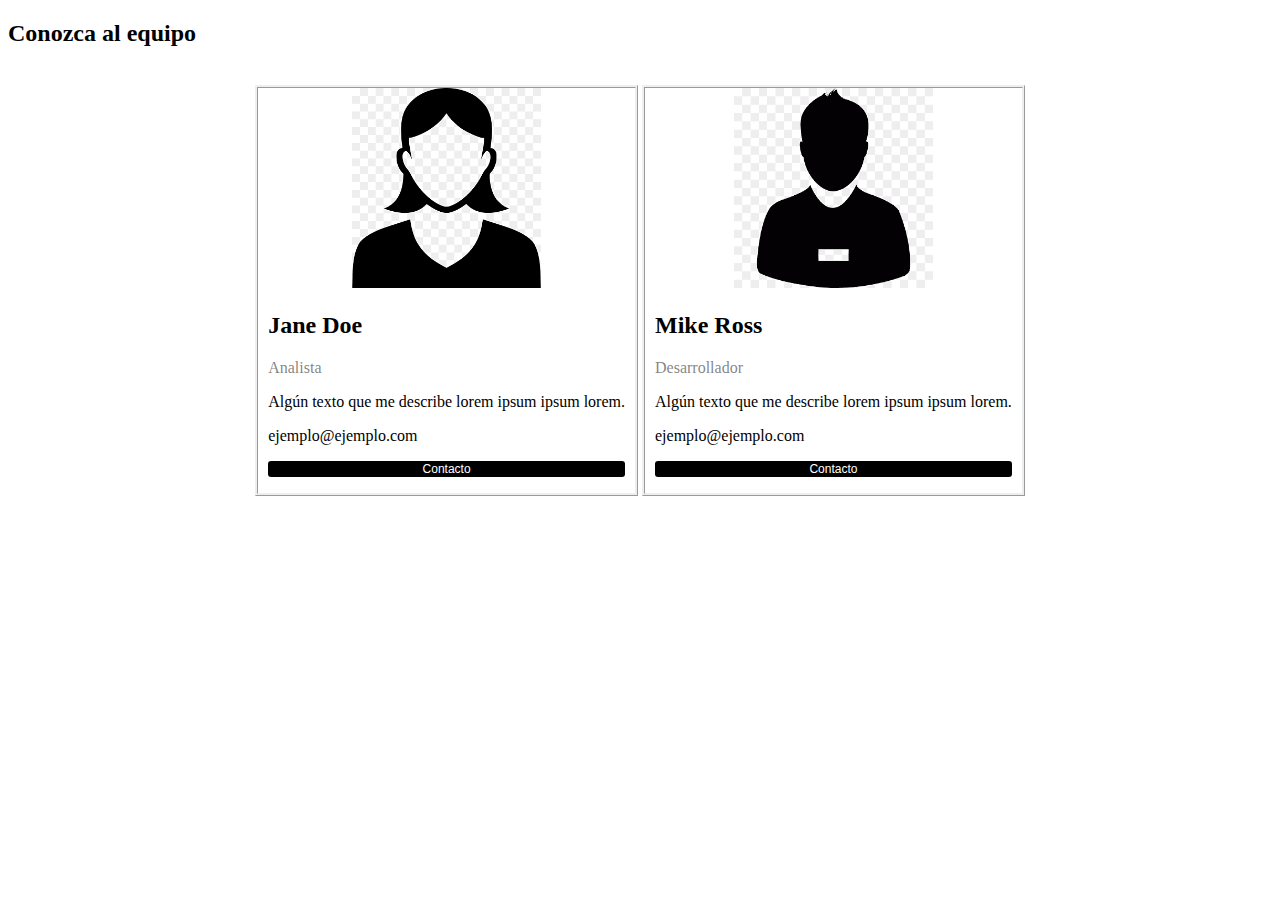
==== reto_extra_4.html @ 853bb593 "reto extra de la clase 4" ====
<!DOCTYPE html>
<html>

<head>
    <meta name="viewport" content="width=device-width, initial-scale=1">
    <link rel="stylesheet" href="style.css">
</head>

<body>
    <h2>Conozca al equipo</h2>
    <br>
    <div class="row">
        <div class="column">
            <div class="card">
                <img src="img_reto_extra_4/png-transparent-female-woman-girl-computer-icons-svg-face-people-logo-thumbnail.png"
                    alt="Jane" style="width:50%">
                <div class="container">
                    <h2>Jane Doe</h2>
                    <p class="title">Analista</p>
                    <p>Algún texto que me describe lorem ipsum ipsum lorem.</p>
                    <p>ejemplo@ejemplo.com</p>
                    <p><button class="button">Contacto</button></p>
                </div>
            </div>
        </div>
        <div class="column">
            <div class="card">
                <img src="img_reto_extra_4/png-transparent-avatar-computer-icons-employers-heroes-silhouette-person-thumbnail.png"
                    alt="Mike" style="width:53%">
                <div class="container">
                    <h2>Mike Ross</h2>
                    <p class="title">Desarrollador</p>
                    <p>Algún texto que me describe lorem ipsum ipsum lorem.</p>
                    <p>ejemplo@ejemplo.com</p>
                    <p><button class="button">Contacto</button></p>
                </div>
            </div>
        </div>
    </div>
</body>

</html>
---- style.css ----
*{
    /* border: solid 1px #000; */
}
/* alinea los dos cuadraditos en la pagina */
.row{ 
    text-align: center;
}

.column{ 
    /* los cuadritos queda en una sola linea */
    display: inline-block; 
    vertical-align: middle;
    text-align: left;
    border-style: ridge;
}
.card{
    /* centra todo lo del cuadro, pero yo solo quiero centra la imagen */
    text-align: center;
}
.container .title{
    color: rgb(0,0,0, 0.5);
}
.container{
    /* desalinea el texto y solo queda la imagen centrada y el texto a la izquierda */
    text-align: left;
    margin: auto 10px;
}

.button {
    /* centra el boton */
    margin:auto ;
    display:block;
    /* ** */
    background-color:rgb(0,0,0);
    /* hace el boton al ancho */
    width: 100%;
    border: 0;
    /* redondear boton */    
    border-radius: 3px;
    color: white;
    /* que salga la manita */
    cursor: pointer;
    font-size: 12px; 
}
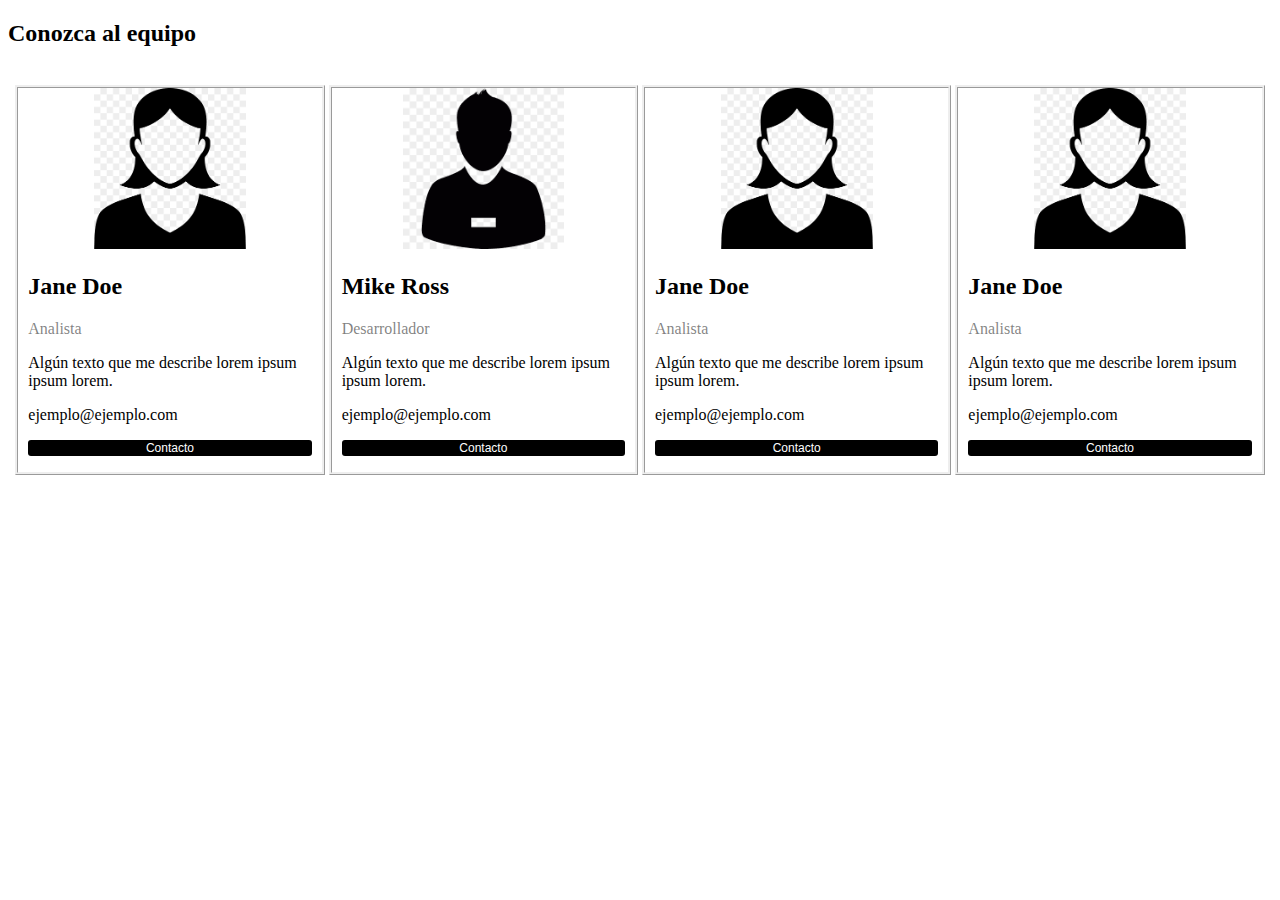
==== commit 084e49c8: "anadir dos casillas mas, para que quede el total de integrantes, anadir el link del tercer contacto" ====
--- a/reto_extra_4.html
+++ b/reto_extra_4.html
@@ -36,6 +36,32 @@
                 </div>
             </div>
         </div>
+        <div class="column">
+            <div class="card">
+                <img src="img_reto_extra_4/png-transparent-female-woman-girl-computer-icons-svg-face-people-logo-thumbnail.png"
+                    alt="Jane" style="width:50%">
+                <div class="container">
+                    <h2>Jane Doe</h2>
+                    <p class="title">Analista</p>
+                    <p>Algún texto que me describe lorem ipsum ipsum lorem.</p>
+                    <p>ejemplo@ejemplo.com</p>
+                    <p><a href="https://google.com" target="_blank"><button class="button" >Contacto</button></p></a>
+                </div>
+            </div>
+        </div>
+        <div class="column">
+            <div class="card">
+                <img src="img_reto_extra_4/png-transparent-female-woman-girl-computer-icons-svg-face-people-logo-thumbnail.png"
+                    alt="Jane" style="width:50%">
+                <div class="container">
+                    <h2>Jane Doe</h2>
+                    <p class="title">Analista</p>
+                    <p>Algún texto que me describe lorem ipsum ipsum lorem.</p>
+                    <p>ejemplo@ejemplo.com</p>
+                    <p><button class="button">Contacto</button></p>
+                </div>
+            </div>
+        </div>  
     </div>
 </body>
 
--- a/style.css
+++ b/style.css
@@ -13,6 +13,7 @@
     vertical-align: middle;
     text-align: left;
     border-style: ridge;
+    width: 24%;
 }
 .card{
     /* centra todo lo del cuadro, pero yo solo quiero centra la imagen */
@@ -43,3 +44,8 @@
     cursor: pointer;
     font-size: 12px; 
 }
+
+/* quitar lineado del link */
+a{
+    text-decoration: none;
+}
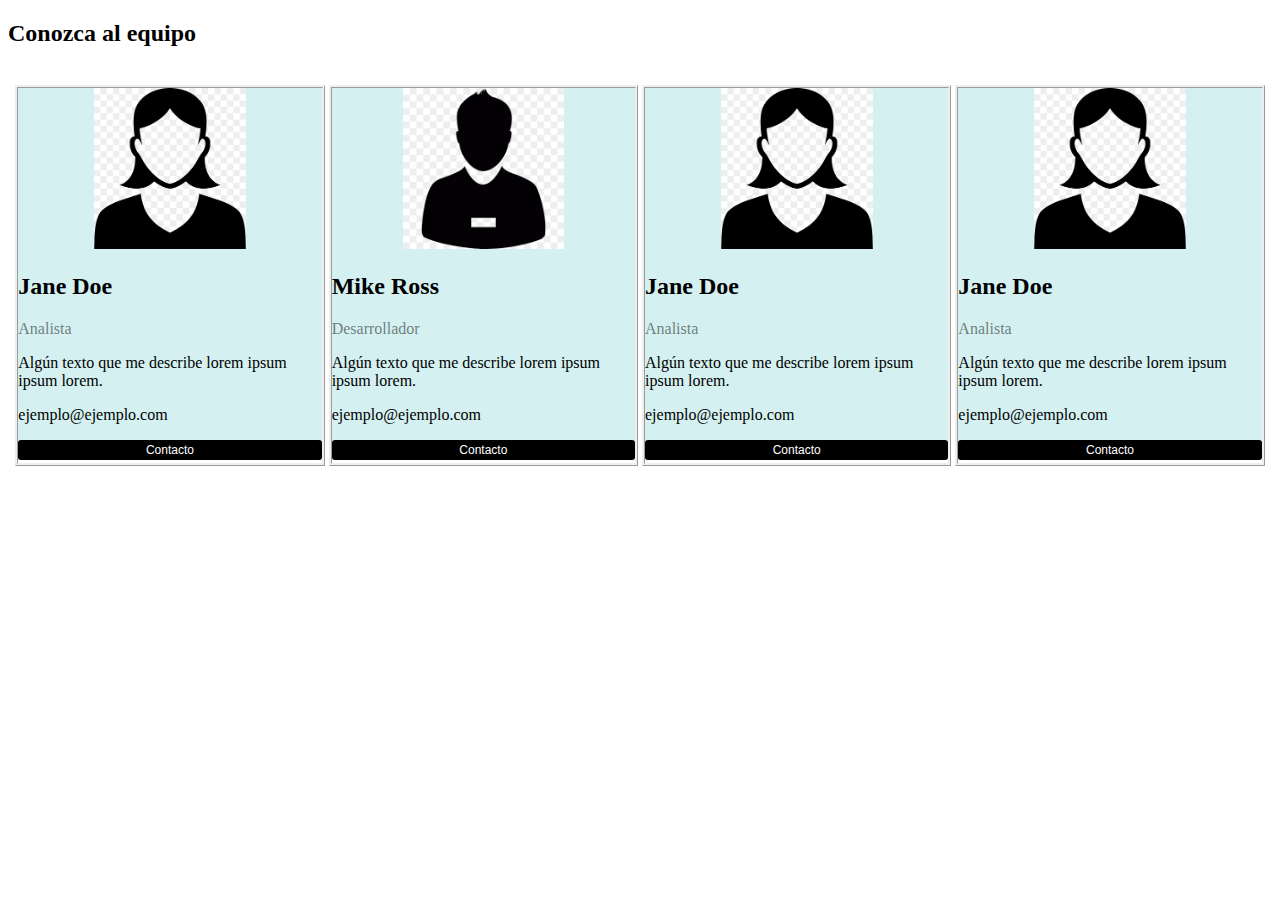
==== commit a896181f: "anadi cositas jeje, color de fondo" ====
--- a/reto_extra_4.html
+++ b/reto_extra_4.html
@@ -19,7 +19,7 @@
                     <p class="title">Analista</p>
                     <p>Algún texto que me describe lorem ipsum ipsum lorem.</p>
                     <p>ejemplo@ejemplo.com</p>
-                    <p><button class="button">Contacto</button></p>
+                    <p><a href="https://google.com" target="_blank"><button class="button">Contacto</button></a></p>
                 </div>
             </div>
         </div>
@@ -32,7 +32,7 @@
                     <p class="title">Desarrollador</p>
                     <p>Algún texto que me describe lorem ipsum ipsum lorem.</p>
                     <p>ejemplo@ejemplo.com</p>
-                    <p><button class="button">Contacto</button></p>
+                    <p><a href="https://google.com" target="_blank"><button class="button">Contacto</button></a></p>
                 </div>
             </div>
         </div>
@@ -45,7 +45,7 @@
                     <p class="title">Analista</p>
                     <p>Algún texto que me describe lorem ipsum ipsum lorem.</p>
                     <p>ejemplo@ejemplo.com</p>
-                    <p><a href="https://google.com" target="_blank"><button class="button" >Contacto</button></p></a>
+                    <p><a href="https://google.com" target="_blank"><button class="button" >Contacto</button></a></p>
                 </div>
             </div>
         </div>
@@ -58,7 +58,7 @@
                     <p class="title">Analista</p>
                     <p>Algún texto que me describe lorem ipsum ipsum lorem.</p>
                     <p>ejemplo@ejemplo.com</p>
-                    <p><button class="button">Contacto</button></p>
+                    <p><a href="https://google.com" target="_blank"><button class="button">Contacto</button></a></p>
                 </div>
             </div>
         </div>  
--- a/style.css
+++ b/style.css
@@ -18,6 +18,7 @@
 .card{
     /* centra todo lo del cuadro, pero yo solo quiero centra la imagen */
     text-align: center;
+    background-color: #D4F0F0;
 }
 .container .title{
     color: rgb(0,0,0, 0.5);
@@ -25,7 +26,8 @@
 .container{
     /* desalinea el texto y solo queda la imagen centrada y el texto a la izquierda */
     text-align: left;
-    margin: auto 10px;
+    margin: auto ; 
+    margin-bottom: 0px;
 }
 
 .button {
@@ -43,8 +45,14 @@
     /* que salga la manita */
     cursor: pointer;
     font-size: 12px; 
+    padding: 0;
+    height: 20px;
+    
 }
 
+p{
+    margin-bottom: 3px;
+}
 /* quitar lineado del link */
 a{
     text-decoration: none;
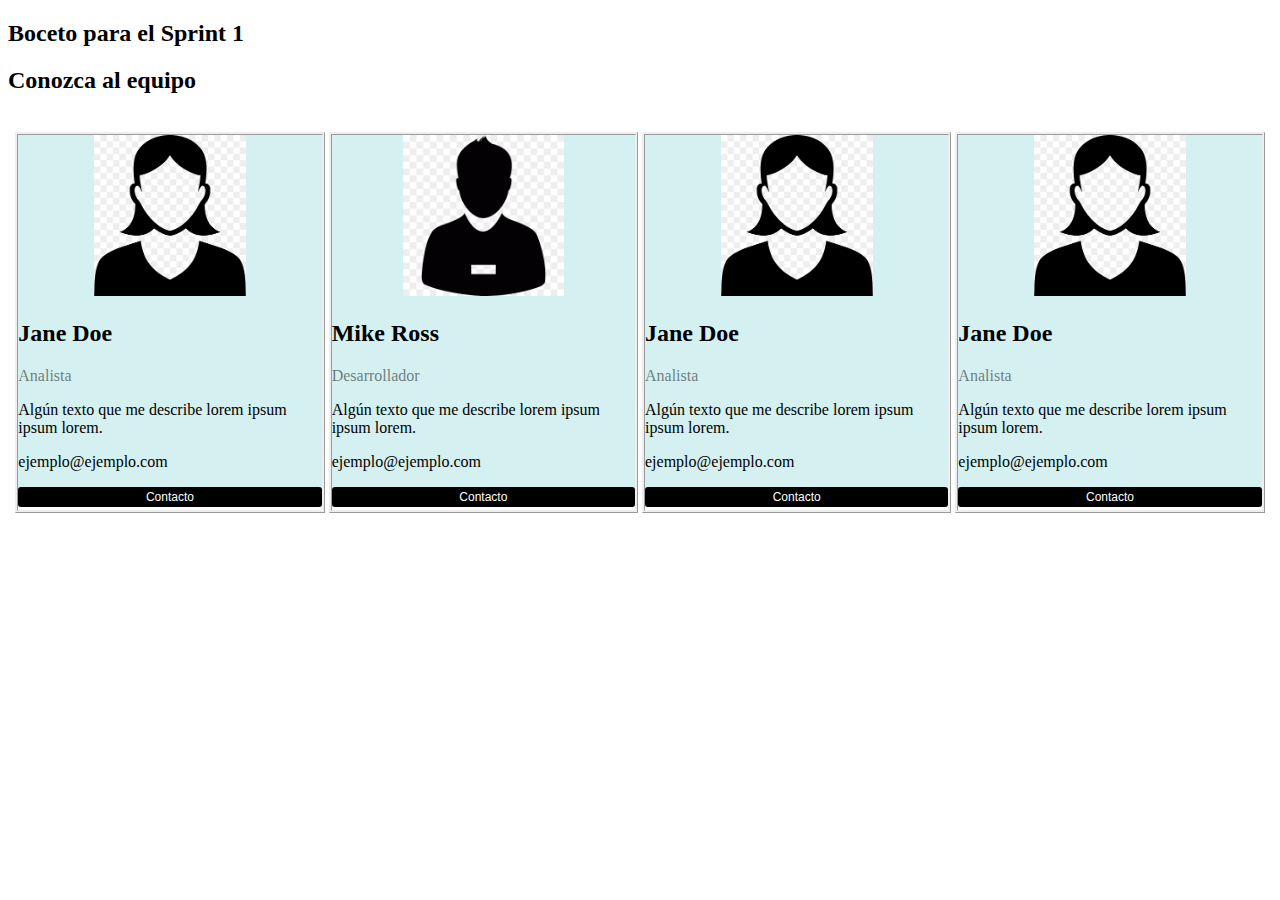
==== commit c90a0241: "creo header y veo si estoy en el branch correcto" ====
--- a/reto_extra_4.html
+++ b/reto_extra_4.html
@@ -7,6 +7,9 @@
 </head>
 
 <body>
+    <head>
+        <h2>Boceto para el Sprint 1</h2>
+    </head>
     <h2>Conozca al equipo</h2>
     <br>
     <div class="row">
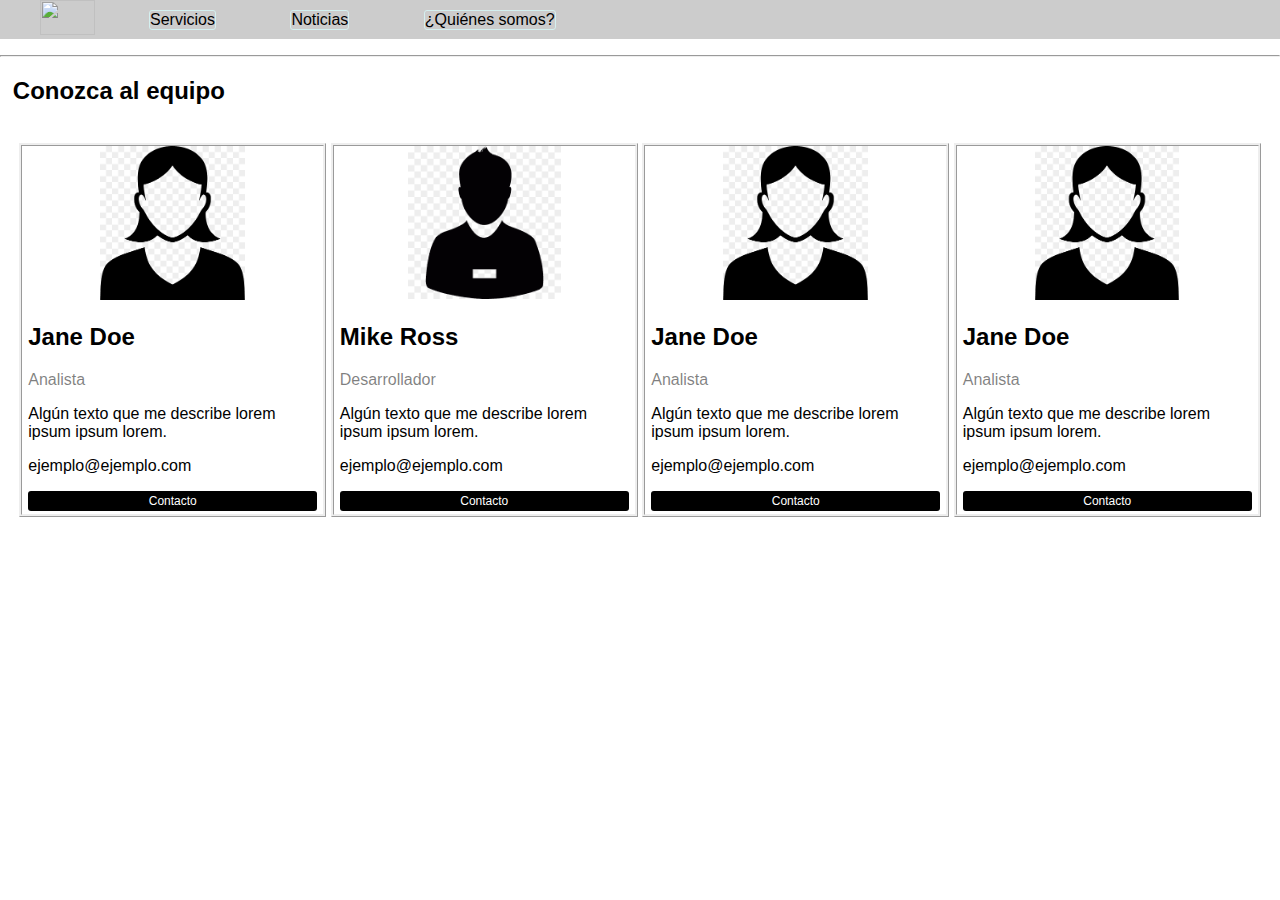
==== commit 9900d6d3: "anadi header e imagen de fondo" ====
--- a/reto_extra_4.html
+++ b/reto_extra_4.html
@@ -7,64 +7,90 @@
 </head>
 
 <body>
-    <head>
-        <h2>Boceto para el Sprint 1</h2>
-    </head>
-    <h2>Conozca al equipo</h2>
-    <br>
-    <div class="row">
-        <div class="column">
-            <div class="card">
-                <img src="img_reto_extra_4/png-transparent-female-woman-girl-computer-icons-svg-face-people-logo-thumbnail.png"
-                    alt="Jane" style="width:50%">
-                <div class="container">
-                    <h2>Jane Doe</h2>
-                    <p class="title">Analista</p>
-                    <p>Algún texto que me describe lorem ipsum ipsum lorem.</p>
-                    <p>ejemplo@ejemplo.com</p>
-                    <p><a href="https://google.com" target="_blank"><button class="button">Contacto</button></a></p>
+    <header>
+        <nav class="menu">
+            <!-- <h2 class="title">Boceto para el Sprint 1</h2> -->
+            <div class="menu_items">
+                <ul>
+                    <li class="logo153">
+                        <a href="#">
+                            <!-- img: etiqueta simple por eso solo es un <> -->
+                        <img width = "55" height = "35" src="http://2.bp.blogspot.com/_MWz5rMNRrCo/TGEyRayRB1I/AAAAAAAAAqk/cARcacDAqkU/s400/Number_153_1280x800_Pixels.gif">   
+                        </a>
+                    </li>
+                    <li>
+                        <a href="#">Servicios</a>
+                    </li>
+                    <li>
+                        <a href="#">Noticias</a>
+                    </li>
+                    <li>
+                        <a href="#team">¿Quiénes somos?</a>
+                    </li>
+                </ul>
+            </div>
+        </nav>
+    </header>
+    <hr>
+    
+
+    <div id="team">
+        <h2>Conozca al equipo</h2>
+        <br>
+        <div class="row">
+            <div class="column">
+                <div class="card">
+                    <img src="img_reto_extra_4/png-transparent-female-woman-girl-computer-icons-svg-face-people-logo-thumbnail.png"
+                        alt="Jane" style="width:50%">
+                    <div class="container">
+                        <h2>Jane Doe</h2>
+                        <p class="title">Analista</p>
+                        <p>Algún texto que me describe lorem ipsum ipsum lorem.</p>
+                        <p>ejemplo@ejemplo.com</p>
+                        <p><a href="https://google.com" target="_blank"><button class="button">Contacto</button></a></p>
+                    </div>
                 </div>
             </div>
-        </div>
-        <div class="column">
-            <div class="card">
-                <img src="img_reto_extra_4/png-transparent-avatar-computer-icons-employers-heroes-silhouette-person-thumbnail.png"
-                    alt="Mike" style="width:53%">
-                <div class="container">
-                    <h2>Mike Ross</h2>
-                    <p class="title">Desarrollador</p>
-                    <p>Algún texto que me describe lorem ipsum ipsum lorem.</p>
-                    <p>ejemplo@ejemplo.com</p>
-                    <p><a href="https://google.com" target="_blank"><button class="button">Contacto</button></a></p>
+            <div class="column">
+                <div class="card">
+                    <img src="img_reto_extra_4/png-transparent-avatar-computer-icons-employers-heroes-silhouette-person-thumbnail.png"
+                        alt="Mike" style="width:53%">
+                    <div class="container">
+                        <h2>Mike Ross</h2>
+                        <p class="title">Desarrollador</p>
+                        <p>Algún texto que me describe lorem ipsum ipsum lorem.</p>
+                        <p>ejemplo@ejemplo.com</p>
+                        <p><a href="https://google.com" target="_blank"><button class="button">Contacto</button></a></p>
+                    </div>
                 </div>
             </div>
-        </div>
-        <div class="column">
-            <div class="card">
-                <img src="img_reto_extra_4/png-transparent-female-woman-girl-computer-icons-svg-face-people-logo-thumbnail.png"
-                    alt="Jane" style="width:50%">
-                <div class="container">
-                    <h2>Jane Doe</h2>
-                    <p class="title">Analista</p>
-                    <p>Algún texto que me describe lorem ipsum ipsum lorem.</p>
-                    <p>ejemplo@ejemplo.com</p>
-                    <p><a href="https://google.com" target="_blank"><button class="button" >Contacto</button></a></p>
+            <div class="column">
+                <div class="card">
+                    <img src="img_reto_extra_4/png-transparent-female-woman-girl-computer-icons-svg-face-people-logo-thumbnail.png"
+                        alt="Jane" style="width:50%">
+                    <div class="container">
+                        <h2>Jane Doe</h2>
+                        <p class="title">Analista</p>
+                        <p>Algún texto que me describe lorem ipsum ipsum lorem.</p>
+                        <p>ejemplo@ejemplo.com</p>
+                        <p><a href="https://google.com" target="_blank"><button class="button" >Contacto</button></a></p>
+                    </div>
                 </div>
             </div>
+            <div class="column">
+                <div class="card">
+                    <img src="img_reto_extra_4/png-transparent-female-woman-girl-computer-icons-svg-face-people-logo-thumbnail.png"
+                        alt="Jane" style="width:50%">
+                    <div class="container">
+                        <h2>Jane Doe</h2>
+                        <p class="title">Analista</p>
+                        <p>Algún texto que me describe lorem ipsum ipsum lorem.</p>
+                        <p>ejemplo@ejemplo.com</p>
+                        <p><a href="https://google.com" target="_blank"><button class="button">Contacto</button></a></p>
+                    </div>
+                </div>
+            </div>  
         </div>
-        <div class="column">
-            <div class="card">
-                <img src="img_reto_extra_4/png-transparent-female-woman-girl-computer-icons-svg-face-people-logo-thumbnail.png"
-                    alt="Jane" style="width:50%">
-                <div class="container">
-                    <h2>Jane Doe</h2>
-                    <p class="title">Analista</p>
-                    <p>Algún texto que me describe lorem ipsum ipsum lorem.</p>
-                    <p>ejemplo@ejemplo.com</p>
-                    <p><a href="https://google.com" target="_blank"><button class="button">Contacto</button></a></p>
-                </div>
-            </div>
-        </div>  
     </div>
 </body>
 
--- a/style.css
+++ b/style.css
@@ -2,7 +2,55 @@
 *{
     /* border: solid 1px #000; */
 }
+body{
+    font-family: Arial, Helvetica, sans-serif;
+    margin-top: 0px;
+    margin: 0px;
+    padding: 0;
+    background-image: url(img_reto_extra_4/pexels-mudassir-ali-2680270.jpg);
+    background-repeat: no-repeat;
+    background-size: 100% 200%;
+}
+
+/* header ************* */
+header{
+    background-color:rgb(0,0,0, 0.2);
+}
+
+.menu_items ul{
+    list-style: none;
+    margin-top: 0px;
+}
+.menu_items ul li{
+    display: inline-block;
+    margin:0 70px 0 0;
+    vertical-align: middle;
+    border-style: solid;
+    border-color: #D4F0F0;
+    border-width: 1px;
+    border-radius: 3px;
+}
+
+.menu_items ul li a{
+    color: black;
+    text-decoration: none;
+}
+
+.menu_items ul .logo153{
+    margin-right: 4%;
+    margin-left: 0px;
+    border-style: none;
+}
+
+
+
+
+/* quienes somos ************* */
 /* alinea los dos cuadraditos en la pagina */
+#team{
+    margin-left: 1%;
+    margin-right: 1%;
+}
 .row{ 
     text-align: center;
 }
@@ -18,7 +66,9 @@
 .card{
     /* centra todo lo del cuadro, pero yo solo quiero centra la imagen */
     text-align: center;
-    background-color: #D4F0F0;
+    /* background-color: #D4F0F0; */
+    margin-left: 2%;
+    margin-right: 2%;
 }
 .container .title{
     color: rgb(0,0,0, 0.5);
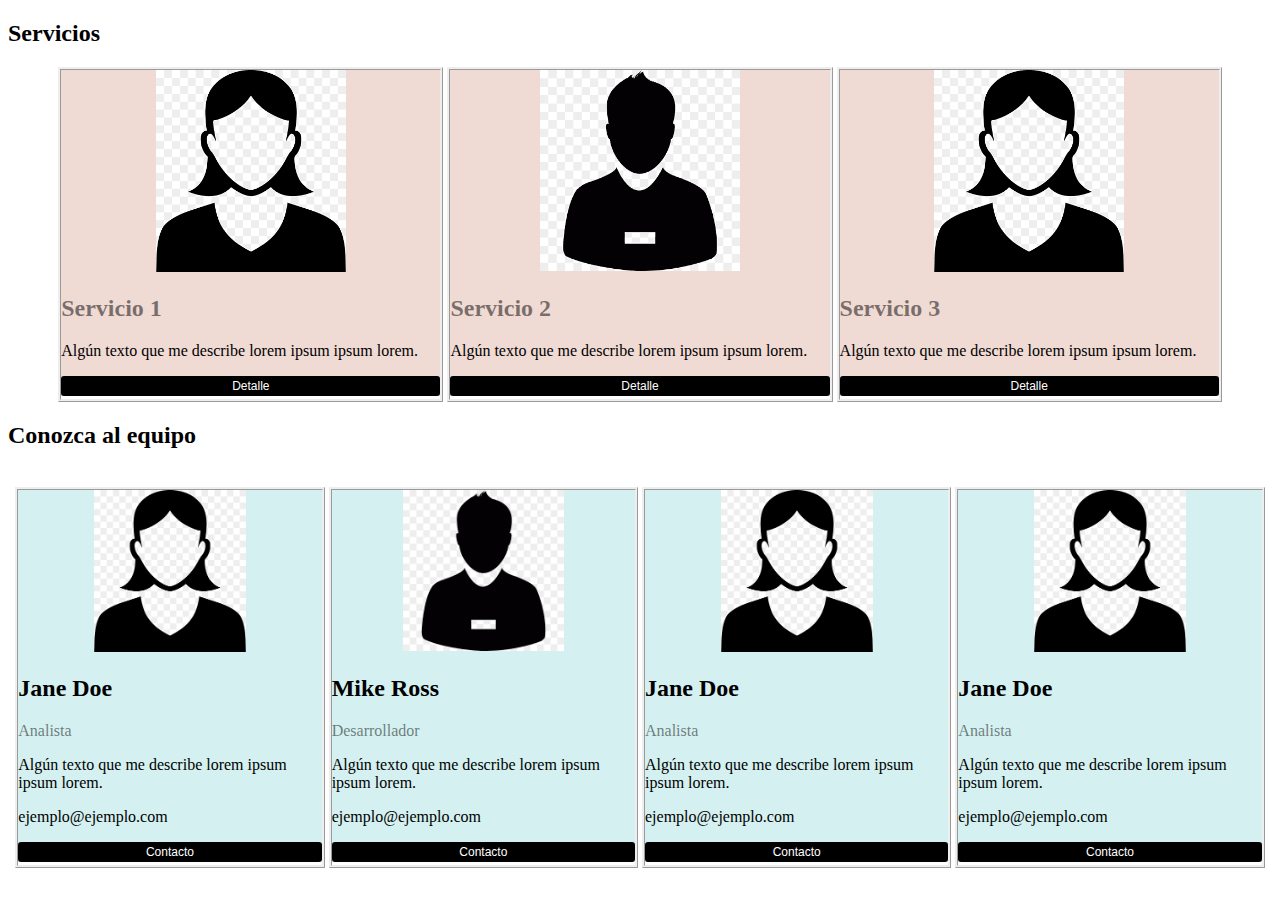
==== commit ee13a609: "seccion de servicios" ====
--- a/reto_extra_4.html
+++ b/reto_extra_4.html
@@ -7,34 +7,48 @@
 </head>
 
 <body>
-    <header>
-        <nav class="menu">
-            <!-- <h2 class="title">Boceto para el Sprint 1</h2> -->
-            <div class="menu_items">
-                <ul>
-                    <li class="logo153">
-                        <a href="#">
-                            <!-- img: etiqueta simple por eso solo es un <> -->
-                        <img width = "55" height = "35" src="http://2.bp.blogspot.com/_MWz5rMNRrCo/TGEyRayRB1I/AAAAAAAAAqk/cARcacDAqkU/s400/Number_153_1280x800_Pixels.gif">   
-                        </a>
-                    </li>
-                    <li>
-                        <a href="#">Servicios</a>
-                    </li>
-                    <li>
-                        <a href="#">Noticias</a>
-                    </li>
-                    <li>
-                        <a href="#team">¿Quiénes somos?</a>
-                    </li>
-                </ul>
+
+    <div class="servicios" id="services">
+        <h2>Servicios</h2>
+
+        <div class="row">
+            <div class="column">
+                <div class="card">
+                    <img src="img_reto_extra_4/png-transparent-female-woman-girl-computer-icons-svg-face-people-logo-thumbnail.png"
+                        alt="Jane" style="width:50%">
+                    <div class="container">
+                        <h2 class="title">Servicio 1</h2>
+                        <p>Algún texto que me describe lorem ipsum ipsum lorem.</p>
+                        <p><a href="https://google.com" target="_blank"><button class="button">Detalle</button></a></p>
+                    </div>
+                </div>
             </div>
-        </nav>
-    </header>
-    <hr>
-    
+            <div class="column">
+                <div class="card">
+                    <img src="img_reto_extra_4/png-transparent-avatar-computer-icons-employers-heroes-silhouette-person-thumbnail.png"
+                        alt="Mike" style="width:53%">
+                    <div class="container">
+                        <h2 class="title">Servicio 2</h2>
+                        <p>Algún texto que me describe lorem ipsum ipsum lorem.</p>
+                        <p><a href="https://google.com" target="_blank"><button class="button">Detalle</button></a></p>
+                    </div>
+                </div>
+            </div>
+            <div class="column">
+                <div class="card">
+                    <img src="img_reto_extra_4/png-transparent-female-woman-girl-computer-icons-svg-face-people-logo-thumbnail.png"
+                        alt="Jane" style="width:50%">
+                    <div class="container">
+                        <h2 class="title">Servicio 3</h2>
+                        <p>Algún texto que me describe lorem ipsum ipsum lorem.</p>
+                        <p><a href="https://google.com" target="_blank"><button class="button" >Detalle</button></a></p>
+                    </div>
+                </div>
+            </div>
+        </div>
+    </div>
 
-    <div id="team">
+    <div class="team">
         <h2>Conozca al equipo</h2>
         <br>
         <div class="row">
--- a/style.css
+++ b/style.css
@@ -2,60 +2,12 @@
 *{
     /* border: solid 1px #000; */
 }
-body{
-    font-family: Arial, Helvetica, sans-serif;
-    margin-top: 0px;
-    margin: 0px;
-    padding: 0;
-    background-image: url(img_reto_extra_4/pexels-mudassir-ali-2680270.jpg);
-    background-repeat: no-repeat;
-    background-size: 100% 200%;
-}
-
-/* header ************* */
-header{
-    background-color:rgb(0,0,0, 0.2);
-}
-
-.menu_items ul{
-    list-style: none;
-    margin-top: 0px;
-}
-.menu_items ul li{
-    display: inline-block;
-    margin:0 70px 0 0;
-    vertical-align: middle;
-    border-style: solid;
-    border-color: #D4F0F0;
-    border-width: 1px;
-    border-radius: 3px;
-}
-
-.menu_items ul li a{
-    color: black;
-    text-decoration: none;
-}
-
-.menu_items ul .logo153{
-    margin-right: 4%;
-    margin-left: 0px;
-    border-style: none;
-}
-
-
-
-
-/* quienes somos ************* */
 /* alinea los dos cuadraditos en la pagina */
-#team{
-    margin-left: 1%;
-    margin-right: 1%;
-}
-.row{ 
+.team .row{ 
     text-align: center;
 }
 
-.column{ 
+.team .column{ 
     /* los cuadritos queda en una sola linea */
     display: inline-block; 
     vertical-align: middle;
@@ -63,24 +15,22 @@
     border-style: ridge;
     width: 24%;
 }
-.card{
+.team .card{
     /* centra todo lo del cuadro, pero yo solo quiero centra la imagen */
     text-align: center;
-    /* background-color: #D4F0F0; */
-    margin-left: 2%;
-    margin-right: 2%;
+    background-color: #D4F0F0;
 }
-.container .title{
+.team .container .title{
     color: rgb(0,0,0, 0.5);
 }
-.container{
+.team .container{
     /* desalinea el texto y solo queda la imagen centrada y el texto a la izquierda */
     text-align: left;
     margin: auto ; 
     margin-bottom: 0px;
 }
 
-.button {
+.team .button {
     /* centra el boton */
     margin:auto ;
     display:block;
@@ -107,3 +57,51 @@
 a{
     text-decoration: none;
 }
+/* *********************** */
+
+.servicios .row{ 
+    text-align: center;
+}
+
+.servicios .column{ 
+    /* los cuadritos queda en una sola linea */
+    display: inline-block; 
+    vertical-align: middle;
+    text-align: left;
+    border-style: ridge;
+    width: 30%;
+}
+.servicios .card{
+    /* centra todo lo del cuadro, pero yo solo quiero centra la imagen */
+    text-align: center;
+    background-color: #f0dad4;
+}
+.servicios .container .title{
+    color: rgb(0,0,0, 0.5);
+}
+.servicios .container{
+    /* desalinea el texto y solo queda la imagen centrada y el texto a la izquierda */
+    text-align: left;
+    margin: auto ; 
+    margin-bottom: 0px;
+}
+
+.servicios .button {
+    /* centra el boton */
+    margin:auto ;
+    display:block;
+    /* ** */
+    background-color:rgb(0,0,0);
+    /* hace el boton al ancho */
+    width: 100%;
+    border: 0;
+    /* redondear boton */    
+    border-radius: 3px;
+    color: white;
+    /* que salga la manita */
+    cursor: pointer;
+    font-size: 12px; 
+    padding: 0;
+    height: 20px;
+    
+}
